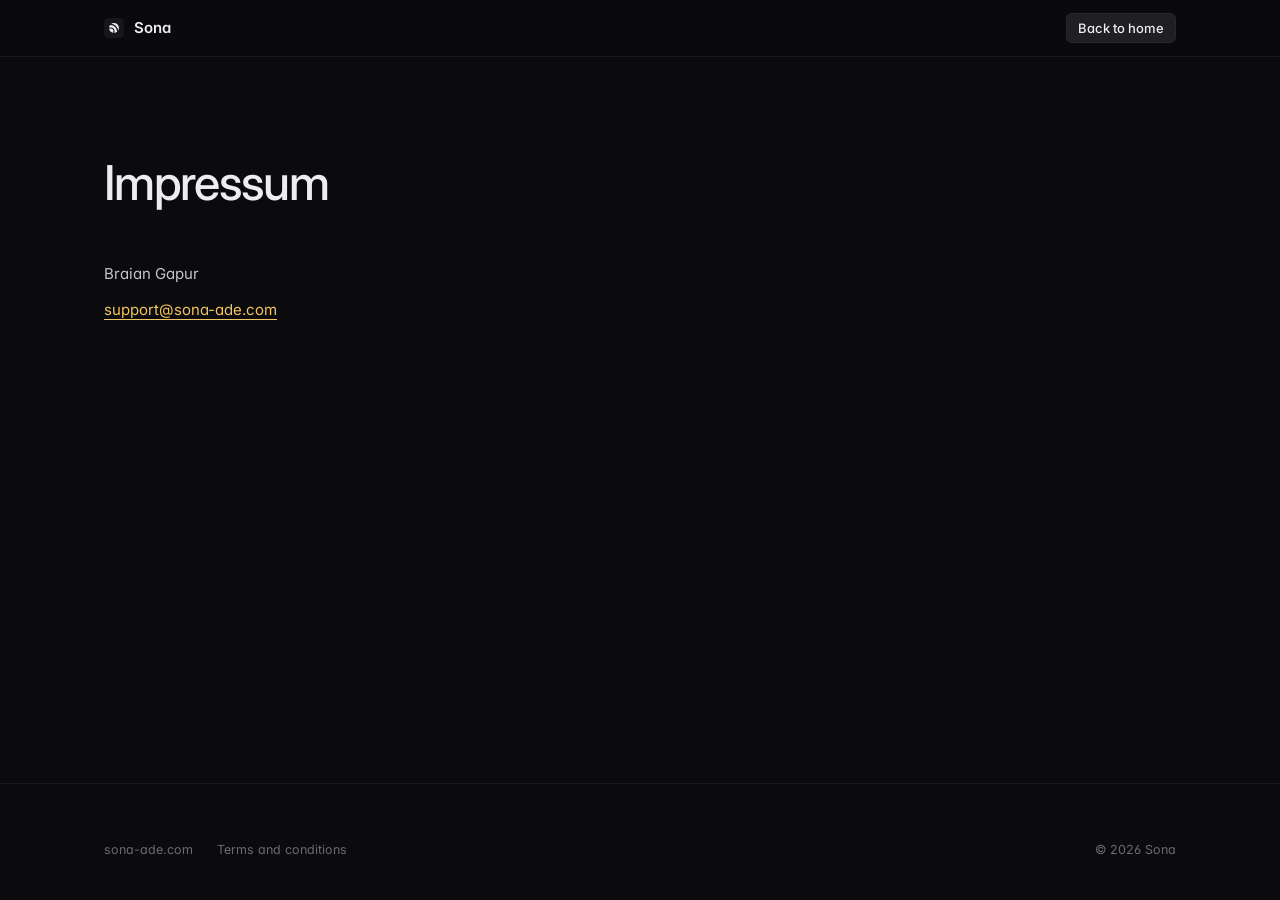
==== impressum.html @ fad78270 "Add legal pages and planned trial details" ====
<!doctype html>
<html lang="en">
  <head>
    <meta charset="utf-8" />
    <meta name="viewport" content="width=device-width, initial-scale=1, viewport-fit=cover" />
    <title>Impressum | Sona</title>
    <meta name="description" content="Operator and contact information for Sona." />
    <meta name="theme-color" content="#0B0B0D" />
    <link rel="canonical" href="https://sona-ade.com/impressum.html" />
    <link rel="icon" href="assets/sona-mark.svg" type="image/svg+xml" />
    <link rel="preconnect" href="https://fonts.googleapis.com" />
    <link rel="preconnect" href="https://fonts.gstatic.com" crossorigin />
    <link
      href="https://fonts.googleapis.com/css2?family=Inter:wght@400;500;600&amp;family=JetBrains+Mono:wght@400;500&amp;display=swap"
      rel="stylesheet"
    />
    <link rel="stylesheet" href="styles.css" />
  </head>
  <body class="legal-page">
    <a class="skip-link" href="#main">Skip to content</a>
    <header class="site-header">
      <div class="wrap header-inner">
        <a class="brand" href="./" aria-label="Sona home">
          <img class="mark" src="assets/sona-mark.svg" width="20" height="20" alt="" />
          Sona
        </a>
        <div class="header-actions">
          <a class="btn btn-secondary btn-sm" href="./">Back to home</a>
        </div>
      </div>
    </header>
    <main class="wrap legal-main" id="main">
      <h1>Impressum</h1>
      <address class="legal-contact">
        <p>Braian Gapur</p>
        <p><a href="mailto:support@sona-ade.com">support@sona-ade.com</a></p>
      </address>
    </main>
    <footer class="site-footer">
      <div class="wrap footer-base">
        <nav class="legal-links" aria-label="Footer">
          <a href="./">sona-ade.com</a>
          <a href="terms.html">Terms and conditions</a>
        </nav>
        <span>© 2026 Sona</span>
      </div>
    </footer>
  </body>
</html>
---- styles.css ----
/* Tokens: copied from the Sona desktop design system (design/linear-study/ds/tokens.css). */
:root {
  color-scheme: dark;
  --bg-frame: #0B0B0D;
  --bg-panel: #111114;
  --bg-raised: #17171B;
  --bg-overlay: #1C1C21;
  --bg-inset: #08080A;
  --bg-control: #1F1F24;
  --bg-hover: rgba(255, 255, 255, 0.035);
  --bg-active: rgba(255, 255, 255, 0.065);
  --border-subtle: rgba(255, 255, 255, 0.055);
  --border: #26262C;
  --border-strong: #383840;
  --fg: #EDEDF0;
  --fg-2: #C4C4CC;
  --fg-muted: #9C9CA6;
  --fg-faint: #6A6A74;
  --accent: #E9A81C;
  --accent-hover: #F3C462;
  --accent-fg: #14100A;
  --accent-text: #F3C462;
  --accent-tint: rgba(233, 168, 28, 0.12);
  --accent-ring: rgba(233, 168, 28, 0.5);
  --st-active: #3FB950;
  --st-planning: #6FA8DC;
  --st-blocked: #E2703C;
  --st-failed: #F0555B;
  --st-pending: #6A6A74;
  --data-1: #E9A81C;
  --data-2: #6FA8DC;
  --data-3: #3FB950;
  --data-5: #B48EAD;
  --diff-add: rgba(63, 185, 80, 0.15);
  --diff-del: rgba(240, 85, 91, 0.15);
  --shadow-pop: 0 0 0 0.5px rgba(0, 0, 0, 0.4), 0 8px 24px rgba(0, 0, 0, 0.5), 0 2px 6px rgba(0, 0, 0, 0.3);
  --shadow-frame: 0 0 0 0.5px rgba(0, 0, 0, 0.5), 0 40px 120px rgba(0, 0, 0, 0.55);
  --font-sans: "Inter", ui-sans-serif, system-ui, -apple-system, "Segoe UI", sans-serif;
  --font-mono: "JetBrains Mono", ui-monospace, "SF Mono", Menlo, Consolas, monospace;
  --r-xs: 4px;
  --r-sm: 6px;
  --r-md: 8px;
  --r-lg: 12px;
  --ease: cubic-bezier(0.25, 0.46, 0.45, 0.94);
  --dur: 160ms;
  --wrap: 1120px;
}

*, *::before, *::after { box-sizing: border-box; }
html { -webkit-text-size-adjust: 100%; scroll-behavior: smooth; scroll-padding-top: 72px; }
body {
  margin: 0;
  background: var(--bg-frame);
  color: var(--fg);
  font-family: var(--font-sans);
  font-size: 15px;
  line-height: 1.6;
  font-feature-settings: "cv11", "ss01", "ss03";
  -webkit-font-smoothing: antialiased;
  -moz-osx-font-smoothing: grayscale;
}
a { color: inherit; text-decoration: none; }
code, pre, kbd { font-family: var(--font-mono); }
h1, h2, h3, p { margin: 0; }
ul, ol { margin: 0; padding: 0; list-style: none; }
:focus-visible { outline: 2px solid var(--accent-ring); outline-offset: 2px; border-radius: var(--r-xs); }
::selection { background: var(--accent-tint); color: var(--fg); }

.wrap { width: 100%; max-width: var(--wrap); margin: 0 auto; padding: 0 24px; }
.skip-link { position: absolute; left: 16px; top: -48px; padding: 8px 12px; background: var(--fg); color: var(--bg-frame); border-radius: var(--r-sm); z-index: 100; font-size: 13px; }
.skip-link:focus { top: 12px; }
.mono { font-family: var(--font-mono); }
.sprite { position: absolute; }
.sr-only { position: absolute; width: 1px; height: 1px; padding: 0; margin: -1px; overflow: hidden; clip: rect(0 0 0 0); white-space: nowrap; border: 0; }

/* Mark */
.mark { display: block; flex: none; }

/* Buttons */
.btn {
  display: inline-flex; align-items: center; gap: 8px;
  height: 36px; padding: 0 14px;
  border-radius: var(--r-md);
  font-size: 13.5px; font-weight: 500; line-height: 1;
  border: 1px solid transparent;
  transition: background var(--dur) var(--ease), border-color var(--dur) var(--ease), color var(--dur) var(--ease);
  cursor: pointer; white-space: nowrap;
}
.btn-sm { height: 30px; padding: 0 11px; font-size: 13px; border-radius: var(--r-sm); }
.btn-primary { background: var(--accent); color: var(--accent-fg); }
.btn-primary:hover { background: var(--accent-hover); }
.btn-secondary { background: var(--bg-control); color: var(--fg); border-color: var(--border); }
.btn-secondary:hover { border-color: var(--border-strong); background: var(--bg-overlay); }
.btn-quiet { color: var(--fg-muted); padding: 0 8px; }
.btn-quiet:hover { color: var(--fg); }

/* Header */
.site-header {
  position: sticky; top: 0; z-index: 50;
  background: rgba(11, 11, 13, 0.78);
  backdrop-filter: saturate(140%) blur(14px);
  -webkit-backdrop-filter: saturate(140%) blur(14px);
  border-bottom: 1px solid var(--border-subtle);
}
.header-inner { display: flex; align-items: center; gap: 32px; height: 56px; }
.brand { display: inline-flex; align-items: center; gap: 10px; font-weight: 600; font-size: 15px; letter-spacing: -0.01em; }
.site-nav { display: flex; gap: 4px; font-size: 13.5px; color: var(--fg-muted); }
.site-nav a { padding: 6px 10px; border-radius: var(--r-sm); transition: color var(--dur) var(--ease); }
.site-nav a:hover { color: var(--fg); }
.header-actions { margin-left: auto; display: flex; align-items: center; gap: 8px; }

/* Hero */
.hero { position: relative; padding: 112px 0 0; overflow: hidden; }
.hero::before {
  content: ""; position: absolute; inset: 0 0 auto 0; height: 720px; pointer-events: none;
  background: radial-gradient(60% 50% at 50% 0%, rgba(255, 255, 255, 0.045), transparent 70%);
}
.hero-inner { position: relative; display: flex; flex-direction: column; align-items: center; text-align: center; }
.hero-inner > * { max-width: 860px; }
.label {
  display: inline-flex; align-items: center; gap: 8px;
  font-size: 13px; color: var(--fg-muted);
}
.label .tick { width: 6px; height: 6px; border-radius: 50%; background: var(--accent); }
.hero-title {
  margin-top: 24px;
  font-size: clamp(38px, 5.6vw, 64px);
  line-height: 1.04;
  letter-spacing: -0.035em;
  font-weight: 600;
  text-wrap: balance;
}
.hero-title span { color: var(--fg-muted); }
.hero-lede {
  margin-top: 24px; max-width: 660px;
  font-size: 18px; line-height: 1.55; color: var(--fg-muted);
  text-wrap: pretty;
}
.hero-actions { margin-top: 36px; display: flex; flex-wrap: wrap; align-items: center; justify-content: center; gap: 12px; }
/* Product frame */
.stage { position: relative; margin-top: 80px; }
.stage::after {
  content: ""; position: absolute; left: 0; right: 0; bottom: 0; height: 180px; pointer-events: none;
  background: linear-gradient(to bottom, transparent, var(--bg-frame));
}
.app {
  display: grid; grid-template-columns: 228px 1fr;
  height: 640px;
  background: var(--bg-frame);
  border: 1px solid var(--border);
  border-radius: var(--r-lg);
  box-shadow: var(--shadow-frame);
  overflow: hidden;
  font-size: 13px; line-height: 1.45;
  user-select: none;
}
.app-side { display: flex; flex-direction: column; padding: 12px 8px; gap: 2px; }
.app-brand { display: flex; align-items: center; gap: 9px; padding: 6px 8px 14px; font-weight: 600; }
.app-brand .search { margin-left: auto; color: var(--fg-faint); }
.nav-item { display: flex; align-items: center; gap: 10px; height: 30px; padding: 0 8px; border-radius: var(--r-sm); color: var(--fg-2); }
.nav-item svg { flex: none; color: var(--fg-muted); }
.nav-item em { margin-left: auto; font-style: normal; color: var(--fg-faint); font-size: 12px; font-variant-numeric: tabular-nums; }
.nav-item.is-on { background: var(--bg-active); color: var(--fg); }
.nav-group { padding: 16px 8px 6px; font-size: 12px; color: var(--fg-faint); }
.nav-spacer { flex: 1; }
.app-panel {
  margin: 8px 8px 8px 0;
  background: var(--bg-panel);
  border: 1px solid var(--border-subtle);
  border-radius: var(--r-lg);
  display: flex; flex-direction: column; min-width: 0; overflow: hidden;
}
.app-top { display: flex; align-items: center; gap: 8px; height: 44px; padding: 0 16px; border-bottom: 1px solid var(--border-subtle); color: var(--fg-muted); }
.app-top b { color: var(--fg); font-weight: 500; }
.app-top .sep { color: var(--fg-faint); }
.app-top .tools { margin-left: auto; display: flex; gap: 14px; color: var(--fg-faint); }
.app-body { padding: 28px 40px; overflow: hidden; }
.detail { max-width: 760px; margin: 0 auto; }
.chips { display: flex; flex-wrap: wrap; align-items: center; gap: 8px; }
.chip {
  display: inline-flex; align-items: center; gap: 6px;
  height: 22px; padding: 0 8px; border-radius: var(--r-full, 999px);
  border: 1px solid var(--border); color: var(--fg-2); font-size: 12px;
}
.chip--active { color: var(--st-active); border-color: rgba(63, 185, 80, 0.35); background: rgba(63, 185, 80, 0.08); }
.chip .dot { width: 6px; height: 6px; border-radius: 50%; background: currentColor; }
.chip .dot--active { color: var(--st-active); }
.chip-key { color: var(--fg-faint); font-size: 12px; }
.detail-title { margin-top: 12px; font-size: 22px; line-height: 1.3; font-weight: 600; letter-spacing: -0.015em; }
.detail-meta { margin-top: 8px; display: flex; flex-wrap: wrap; gap: 18px; color: var(--fg-muted); font-size: 12.5px; }
.detail-meta span { display: inline-flex; align-items: center; gap: 6px; }
.detail-meta code { font-size: 12px; }
.controls { margin-top: 16px; display: flex; flex-wrap: wrap; gap: 8px; }
.ctl {
  display: inline-flex; align-items: center; gap: 8px; height: 28px; padding: 0 10px;
  border: 1px solid var(--border); border-radius: var(--r-sm); color: var(--fg-2); font-size: 12.5px; font-weight: 500;
}
.ctl kbd { display: inline-grid; place-items: center; min-width: 17px; height: 17px; padding: 0 4px; border-radius: 3px; border: 1px solid var(--border); font-size: 10.5px; color: var(--fg-faint); }
.ctl--danger { color: var(--st-failed); }
.stats { margin-top: 20px; display: grid; grid-template-columns: repeat(4, 1fr); border: 1px solid var(--border); border-radius: var(--r-md); }
.stat { padding: 12px 14px; }
.stat + .stat { border-left: 1px solid var(--border); }
.stat small { display: block; color: var(--fg-faint); font-size: 12px; }
.stat b { display: block; margin-top: 2px; font-weight: 500; font-size: 15px; font-variant-numeric: tabular-nums; }
.stat i { display: block; font-style: normal; color: var(--fg-faint); font-size: 11.5px; }
.block-head { margin-top: 24px; display: flex; align-items: center; gap: 8px; font-weight: 500; }
.block-head em { font-style: normal; color: var(--fg-faint); font-weight: 400; font-variant-numeric: tabular-nums; }
.subtasks { margin-top: 10px; border: 1px solid var(--border); border-radius: var(--r-md); overflow: hidden; }
.subtask { position: relative; display: flex; align-items: center; gap: 12px; height: 38px; padding: 0 14px; color: var(--fg-2); }
.subtask + .subtask { border-top: 1px solid var(--border-subtle); }
.subtask .n { width: 18px; color: var(--fg-faint); font-family: var(--font-mono); font-size: 11.5px; }
.subtask .end { margin-left: auto; color: var(--fg-faint); font-family: var(--font-mono); font-size: 11.5px; font-variant-numeric: tabular-nums; }
.subtask.is-run { background: var(--bg-hover); color: var(--fg); }
.subtask.is-run::before { content: ""; position: absolute; left: 0; top: 0; bottom: 0; width: 2px; background: var(--accent); }
.subtask.is-run .end { color: var(--fg-2); }
.subtask.is-todo { color: var(--fg-muted); }
.pipeline { margin-top: 10px; display: flex; flex-wrap: wrap; align-items: center; gap: 6px; }
.phase {
  display: inline-flex; align-items: center; gap: 5px; height: 22px; padding: 0 7px;
  border: 1px solid var(--border); border-radius: var(--r-xs);
  font-family: var(--font-mono); font-size: 11.5px; color: var(--fg-faint);
  transition: color var(--dur) var(--ease), border-color var(--dur) var(--ease), background var(--dur) var(--ease);
}
.phase.is-done { color: var(--fg-2); }
.phase.is-done::before { content: "✓"; color: var(--st-active); font-size: 10.5px; }
.phase.is-run { color: var(--st-active); border-color: rgba(63, 185, 80, 0.45); background: rgba(63, 185, 80, 0.08); }
.pipeline .dash { width: 6px; height: 1px; background: var(--border-strong); }
.activity { margin-top: 10px; display: grid; gap: 8px; color: var(--fg-muted); font-size: 12.5px; }
.activity li { display: flex; align-items: center; gap: 10px; min-width: 0; }
.activity li > span:last-child { overflow: hidden; text-overflow: ellipsis; white-space: nowrap; }
.activity b { color: var(--fg-2); font-weight: 500; }
.activity code { font-size: 11.5px; color: var(--fg-2); }
.activity .ago { color: var(--fg-faint); }
.av { flex: none; display: inline-grid; place-items: center; width: 18px; height: 18px; border-radius: 50%; font-size: 9px; font-weight: 600; color: var(--bg-frame); }
.av--claude { background: #D97757; }
.av--run { background: transparent; color: var(--st-active); border: 1.5px solid currentColor; }
.activity li.is-new { animation: rise 320ms var(--ease); }
@keyframes rise { from { opacity: 0; transform: translateY(4px); } to { opacity: 1; transform: none; } }

/* Status icons */
.si { flex: none; width: 14px; height: 14px; }
.si--done { color: var(--st-active); }
.si--run { color: var(--st-active); }
.si--todo { color: var(--fg-faint); }
.si--warn { color: var(--st-blocked); }

/* Agents strip */
.agents { margin-top: 8px; padding: 40px 0 0; display: flex; flex-wrap: wrap; align-items: center; justify-content: space-between; gap: 16px 40px; color: var(--fg-faint); font-size: 13.5px; }
.agents ul { display: flex; flex-wrap: wrap; gap: 12px 40px; color: var(--fg-muted); font-weight: 500; font-size: 15px; letter-spacing: -0.01em; }
.agents li.is-soon { display: inline-flex; align-items: center; gap: 8px; color: var(--fg-faint); }
.soon { padding: 1px 6px; border: 1px solid var(--border); border-radius: var(--r-xs); font-size: 11px; font-weight: 500; letter-spacing: 0; color: var(--fg-faint); }

/* Sections */
.section { padding: 128px 0; border-top: 1px solid var(--border-subtle); }
.section-first { margin-top: 112px; }
.eyebrow { display: flex; align-items: center; gap: 10px; font-size: 13px; color: var(--fg-muted); }
.eyebrow .num { font-family: var(--font-mono); font-size: 12px; color: var(--fg-faint); }
.section h2 {
  margin-top: 20px; max-width: 760px;
  font-size: clamp(30px, 4vw, 44px); line-height: 1.1; letter-spacing: -0.03em; font-weight: 600;
  text-wrap: balance;
}
.section .lede { margin-top: 20px; max-width: 600px; font-size: 16.5px; color: var(--fg-muted); text-wrap: pretty; }

/* Pipeline section */
.stages { margin-top: 64px; display: grid; grid-template-columns: repeat(4, 1fr); border-top: 1px solid var(--border); }
.stg { padding: 24px 24px 28px 0; border-bottom: 1px solid var(--border-subtle); }
.stg:not(:nth-child(4n + 1)) { padding-left: 24px; border-left: 1px solid var(--border-subtle); }
.stg .n { font-family: var(--font-mono); font-size: 11.5px; color: var(--fg-faint); }
.stg h3 { margin-top: 14px; font-size: 15px; font-weight: 500; letter-spacing: -0.01em; }
.stg p { margin-top: 6px; font-size: 13.5px; color: var(--fg-muted); line-height: 1.55; }
.stg code { display: inline-block; margin-top: 14px; font-size: 11.5px; color: var(--fg-2); padding: 2px 6px; border: 1px solid var(--border); border-radius: var(--r-xs); }
.note { margin-top: 28px; font-size: 13.5px; color: var(--fg-faint); }

/* Split sections */
.split { display: grid; grid-template-columns: minmax(0, 5fr) minmax(0, 6fr); gap: 72px; align-items: center; }
.points { margin-top: 36px; display: grid; gap: 20px; }
.points li { display: grid; grid-template-columns: 20px 1fr; gap: 12px; }
.points svg { margin-top: 3px; color: var(--fg-muted); }
.points b { display: block; font-weight: 500; font-size: 14.5px; }
.points span { display: block; margin-top: 2px; color: var(--fg-muted); font-size: 14px; }

.surface {
  background: var(--bg-panel); border: 1px solid var(--border); border-radius: var(--r-lg);
  box-shadow: var(--shadow-pop); font-size: 13px; line-height: 1.45; overflow: hidden;
}
.surface-head { display: flex; align-items: center; gap: 8px; height: 40px; padding: 0 14px; border-bottom: 1px solid var(--border-subtle); color: var(--fg-muted); font-size: 12.5px; }
.surface-head b { color: var(--fg); font-weight: 500; }
.surface-head .right { margin-left: auto; }

/* Confirmation card mock */
.confirm-body { padding: 18px 18px 16px; }
.confirm-title { font-size: 15px; font-weight: 500; }
.confirm-sub { margin-top: 4px; color: var(--fg-muted); font-size: 12.5px; }
.kv { margin-top: 16px; display: grid; grid-template-columns: 92px 1fr; gap: 8px 12px; font-size: 12.5px; }
.kv dt { color: var(--fg-faint); }
.kv dd { margin: 0; color: var(--fg-2); min-width: 0; overflow: hidden; text-overflow: ellipsis; white-space: nowrap; }
.kv code { font-size: 12px; }
.ok { color: var(--st-active); }
.confirm-actions { display: flex; justify-content: flex-end; gap: 8px; padding: 12px 14px; border-top: 1px solid var(--border-subtle); background: var(--bg-raised); }

/* Diff mock */
.diff { font-family: var(--font-mono); font-size: 12px; line-height: 1.7; }
.diff .ln { display: grid; grid-template-columns: 36px 14px 1fr; padding-right: 14px; color: var(--fg-2); white-space: pre; }
.diff .ln i { font-style: normal; color: var(--fg-faint); text-align: right; padding-right: 10px; }
.diff .ln--add { background: var(--diff-add); }
.diff .ln--del { background: var(--diff-del); }
.diff .ln--hunk { color: var(--fg-faint); background: var(--bg-raised); }
.thread { margin: 6px 14px 8px 50px; padding: 10px 12px; border: 1px solid var(--border); border-radius: var(--r-md); background: var(--bg-raised); font-family: var(--font-sans); font-size: 12.5px; line-height: 1.5; white-space: normal; }
.thread p + p { margin-top: 6px; }
.thread b { font-weight: 500; }
.thread .who { color: var(--fg-faint); }

/* Continuity timeline */
.timeline { padding: 6px 0; }
.tl { position: relative; display: grid; grid-template-columns: 40px 1fr auto; align-items: start; padding: 12px 16px 12px 0; }
.tl::before { content: ""; position: absolute; left: 19.5px; top: 0; bottom: 0; width: 1px; background: var(--border); }
.tl:first-child::before { top: 20px; }
.tl:last-child::before { bottom: calc(100% - 20px); }
.tl .node { position: relative; justify-self: center; margin-top: 4px; width: 9px; height: 9px; border-radius: 50%; background: var(--bg-panel); border: 1.5px solid var(--fg-faint); }
.tl--done .node { border-color: var(--st-active); background: var(--st-active); }
.tl--cut .node { border-color: var(--st-blocked); }
.tl--run .node { border-color: var(--st-active); box-shadow: 0 0 0 3px rgba(63, 185, 80, 0.16); }
.tl b { font-weight: 500; }
.tl p { margin-top: 2px; color: var(--fg-muted); font-size: 12.5px; }
.tl p code { font-size: 11.5px; color: var(--fg-2); }
.tl time { color: var(--fg-faint); font-size: 12px; font-variant-numeric: tabular-nums; }

/* Feature grid */
.grid { margin-top: 64px; display: grid; grid-template-columns: repeat(3, 1fr); border: 1px solid var(--border); border-radius: var(--r-lg); overflow: hidden; }
.cell { padding: 28px 28px 32px; background: var(--bg-frame); transition: background var(--dur) var(--ease); }
.cell:hover { background: var(--bg-panel); }
.cell:not(:nth-child(3n + 1)) { border-left: 1px solid var(--border); }
.cell:nth-child(n + 4) { border-top: 1px solid var(--border); }
.cell code { font-size: 11.5px; color: var(--fg-faint); }
.cell h3 { margin-top: 28px; font-size: 15px; font-weight: 500; letter-spacing: -0.01em; }
.cell p { margin-top: 8px; font-size: 13.5px; color: var(--fg-muted); line-height: 1.6; }

/* Agents */
.agent-grid { margin-top: 64px; display: grid; grid-template-columns: repeat(4, 1fr); border: 1px solid var(--border); border-radius: var(--r-lg); overflow: hidden; }
.agent-card { display: flex; flex-direction: column; padding: 24px 24px 28px; background: var(--bg-frame); transition: background var(--dur) var(--ease); }
.agent-card:hover { background: var(--bg-panel); }
.agent-card + .agent-card { border-left: 1px solid var(--border); }
.agent-head { display: flex; align-items: center; justify-content: space-between; gap: 12px; }
.agent-card h3 { font-size: 15px; font-weight: 500; letter-spacing: -0.01em; }
.agent-card p { margin-top: 4px; font-size: 13px; color: var(--fg-muted); }
.agent-card code { align-self: flex-start; margin-top: 32px; padding: 2px 6px; border: 1px solid var(--border); border-radius: var(--r-xs); font-size: 11.5px; color: var(--fg-2); }
.agent-card--soon h3, .agent-card--soon code { color: var(--fg-muted); }
.agent-card--soon code { border-style: dashed; }
.status { display: inline-flex; align-items: center; gap: 6px; height: 20px; padding: 0 8px; border-radius: 999px; border: 1px solid var(--border); font-size: 11.5px; white-space: nowrap; }
.status--ok { color: var(--st-active); border-color: rgba(63, 185, 80, 0.35); background: rgba(63, 185, 80, 0.08); }
.status--ok::before { content: ""; width: 6px; height: 6px; border-radius: 50%; background: currentColor; }
.status--soon { color: var(--fg-faint); border-style: dashed; }

/* Local-first */
.tree { padding: 18px 20px; font-family: var(--font-mono); font-size: 12.5px; line-height: 1.85; color: var(--fg-2); white-space: pre; overflow-x: auto; scrollbar-width: thin; scrollbar-color: var(--border-strong) transparent; }
.tree .d { color: var(--fg-faint); }
.tree .h { color: var(--fg); }
.facts { margin-top: 36px; display: grid; grid-template-columns: repeat(3, 1fr); border-top: 1px solid var(--border); }
.facts div { padding: 16px 16px 0 0; }
.facts div + div { padding-left: 16px; border-left: 1px solid var(--border-subtle); }
.facts b { display: block; font-weight: 500; font-size: 14px; }
.facts span { display: block; margin-top: 2px; font-size: 13px; color: var(--fg-muted); }

/* Pricing */
.pricing-inner { max-width: 880px; }
.pricing-plans { max-width: 400px; margin-top: 36px; }
.pricing-plan { display: flex; flex-direction: column; align-items: flex-start; padding: 28px; border: 1px solid var(--border); border-radius: var(--r-lg); background: var(--bg-panel); }
.pricing-plan-pro { border-color: var(--border-strong); }
.pricing-timing { margin-bottom: 20px; color: var(--fg-muted); font-size: 12px; }
.pricing-plan h3 { font-size: 20px; font-weight: 500; }
.pricing-price { margin-top: 12px; font-size: 44px; font-weight: 600; line-height: 1.2; letter-spacing: -0.04em; }
.pricing-price span { color: var(--fg-muted); font-size: 14px; font-weight: 400; letter-spacing: normal; }
.pricing-billing { margin-top: 8px; color: var(--fg-muted); font-size: 13px; }
.pricing-description { margin: 28px 0; color: var(--fg-2); font-size: 15px; }
.pricing-plan .btn { margin-top: auto; min-height: 44px; height: auto; padding: 12px 18px; }
.pricing-details { margin-top: 24px; max-width: 680px; color: var(--fg-muted); font-size: 14px; }
.pricing-status { margin-top: 12px; color: var(--fg-muted); font-size: 12px; }

/* Downloads */
.download-inner { max-width: 640px; }
.downloads [hidden] { display: none; }
.platform-picker {
  display: flex; gap: 4px; padding: 4px; width: fit-content; max-width: 100%;
  margin: 28px 0 20px; border: 1px solid var(--border); border-radius: var(--r-md);
}
.platform-picker button {
  padding: 10px 20px; min-height: 44px; border: 0; border-radius: var(--r-xs);
  background: transparent; color: var(--fg-muted); font: 500 14px/1.4 var(--font-sans); cursor: pointer;
}
.platform-picker button:hover { color: var(--fg); }
.platform-picker button[aria-pressed="true"] { background: var(--bg-control); color: var(--fg); }
.download-package { padding: 24px; background: var(--bg-panel); border: 1px solid var(--border); border-radius: var(--r-lg); }
.download-package h3 { font-size: 18px; font-weight: 500; }
.download-compat { margin: 5px 0 24px; font-size: 14px; color: var(--fg-muted); }
.download-primary { min-height: 44px; height: auto; padding: 12px 18px; gap: 10px; }
.download-primary svg { flex: none; }
.download-meta { display: flex; flex-wrap: wrap; gap: 8px 20px; margin-top: 18px; color: var(--fg-muted); font-size: 12px; }
.download-meta a, .download-help, .download-fallback a { text-decoration: underline; text-underline-offset: 4px; }
.download-meta a:hover, .download-help:hover { color: var(--accent-text); }
.download-note { margin: 20px 0 8px; color: var(--fg-muted); font-size: 12px; }
.download-help { font-size: 13px; }
.download-fallback { margin-top: 28px; }
.download-fallback li { display: flex; flex-direction: column; gap: 6px; padding: 20px 0; border-bottom: 1px solid var(--border); }
.download-fallback span, .download-fallback a:last-child { font-size: 13px; color: var(--fg-muted); }

/* Footer */
.site-footer { border-top: 1px solid var(--border-subtle); padding: 56px 0 40px; font-size: 13px; }
.footer-inner { display: grid; grid-template-columns: 1fr auto; gap: 48px; }
.footer-brand p { margin-top: 12px; color: var(--fg-faint); }
.footer-cols { display: grid; grid-template-columns: repeat(2, minmax(120px, auto)); gap: 48px; }
.footer-cols p { color: var(--fg-2); font-weight: 500; margin-bottom: 12px; }
.footer-cols a { display: block; color: var(--fg-faint); padding: 3px 0; transition: color var(--dur) var(--ease); }
.footer-cols a:hover { color: var(--fg); }
.footer-base { margin-top: 56px; display: flex; justify-content: space-between; gap: 16px; color: var(--fg-faint); font-size: 12.5px; }

/* Legal page */
.legal-page { display: flex; flex-direction: column; min-height: 100vh; }
.legal-main { flex: 1; padding-top: 88px; padding-bottom: 112px; }
.legal-main h1 { font-size: clamp(32px, 6vw, 48px); font-weight: 500; letter-spacing: -0.035em; }
.legal-contact { margin-top: 40px; font-style: normal; color: var(--fg-2); }
.legal-contact p + p { margin-top: 12px; }
.legal-contact a { color: var(--accent-text); text-decoration: underline; text-underline-offset: 4px; overflow-wrap: anywhere; }
.legal-contact a:hover { color: var(--fg); }
.legal-page .footer-base { margin-top: 0; }
.legal-copy { max-width: 720px; }
.legal-copy .legal-updated { margin-top: 16px; color: var(--fg-muted); font-size: 13px; }
.legal-copy .legal-intro { margin-top: 24px; }
.legal-copy h2 { margin-top: 40px; font-size: 21px; font-weight: 500; letter-spacing: -0.02em; }
.legal-copy p { color: var(--fg-2); }
.legal-copy section p { margin-top: 16px; }
.legal-copy a { color: var(--accent-text); text-decoration: underline; text-underline-offset: 4px; overflow-wrap: anywhere; }
.legal-copy a:hover { color: var(--fg); }
.legal-links { display: flex; flex-wrap: wrap; gap: 12px 24px; }

/* Responsive */
@media (max-width: 1024px) {
  .app { grid-template-columns: 1fr; }
  .app-side { display: none; }
  .app-panel { margin: 8px; }
  .split { grid-template-columns: 1fr; gap: 48px; }
  .stages { grid-template-columns: repeat(2, 1fr); }
  .stg:not(:nth-child(4n + 1)) { padding-left: 0; border-left: 0; }
  .stg:nth-child(even) { padding-left: 24px; border-left: 1px solid var(--border-subtle); }
  .agent-grid { grid-template-columns: repeat(2, 1fr); }
  .agent-card:nth-child(3) { border-left: 0; }
  .agent-card:nth-child(n + 3) { border-top: 1px solid var(--border); }
}
@media (max-width: 760px) {
  body { font-size: 14.5px; }
  .site-nav { display: none; }
  .hero { padding-top: 72px; }
  .hero-lede { font-size: 16.5px; }
  .stage { margin-top: 56px; }
  .app { height: 560px; }
  .app-body { padding: 20px; }
  .stats { grid-template-columns: repeat(2, 1fr); }
  .stat:nth-child(3) { border-left: 0; }
  .stat:nth-child(n + 3) { border-top: 1px solid var(--border); }
  .section { padding: 88px 0; }
  .section-first { margin-top: 72px; }
  .stages { grid-template-columns: 1fr; }
  .stg:nth-child(even) { padding-left: 0; border-left: 0; }
  .grid { grid-template-columns: 1fr; }
  .cell:not(:nth-child(3n + 1)) { border-left: 0; }
  .cell + .cell { border-top: 1px solid var(--border); }
  .agent-grid { grid-template-columns: 1fr; }
  .agent-card + .agent-card { border-left: 0; border-top: 1px solid var(--border); }
  .facts { grid-template-columns: 1fr; }
  .facts div + div { padding-left: 0; border-left: 0; }
  .footer-inner { grid-template-columns: 1fr; }
  .footer-cols { grid-template-columns: repeat(2, 1fr); gap: 32px; }
  .footer-base { flex-direction: column; }
  .tree { padding: 16px; font-size: 11px; }
  .agents ul { gap: 10px 28px; }
}
@media (max-width: 480px) {
  .platform-picker { width: 100%; }
  .platform-picker button { flex: 1; padding: 10px 8px; }
  .download-package { padding: 20px; }
  .download-primary { width: 100%; justify-content: center; }
}
@media (prefers-reduced-motion: reduce) {
  html { scroll-behavior: auto; }
  *, *::before, *::after { animation: none !important; transition: none !important; }
}
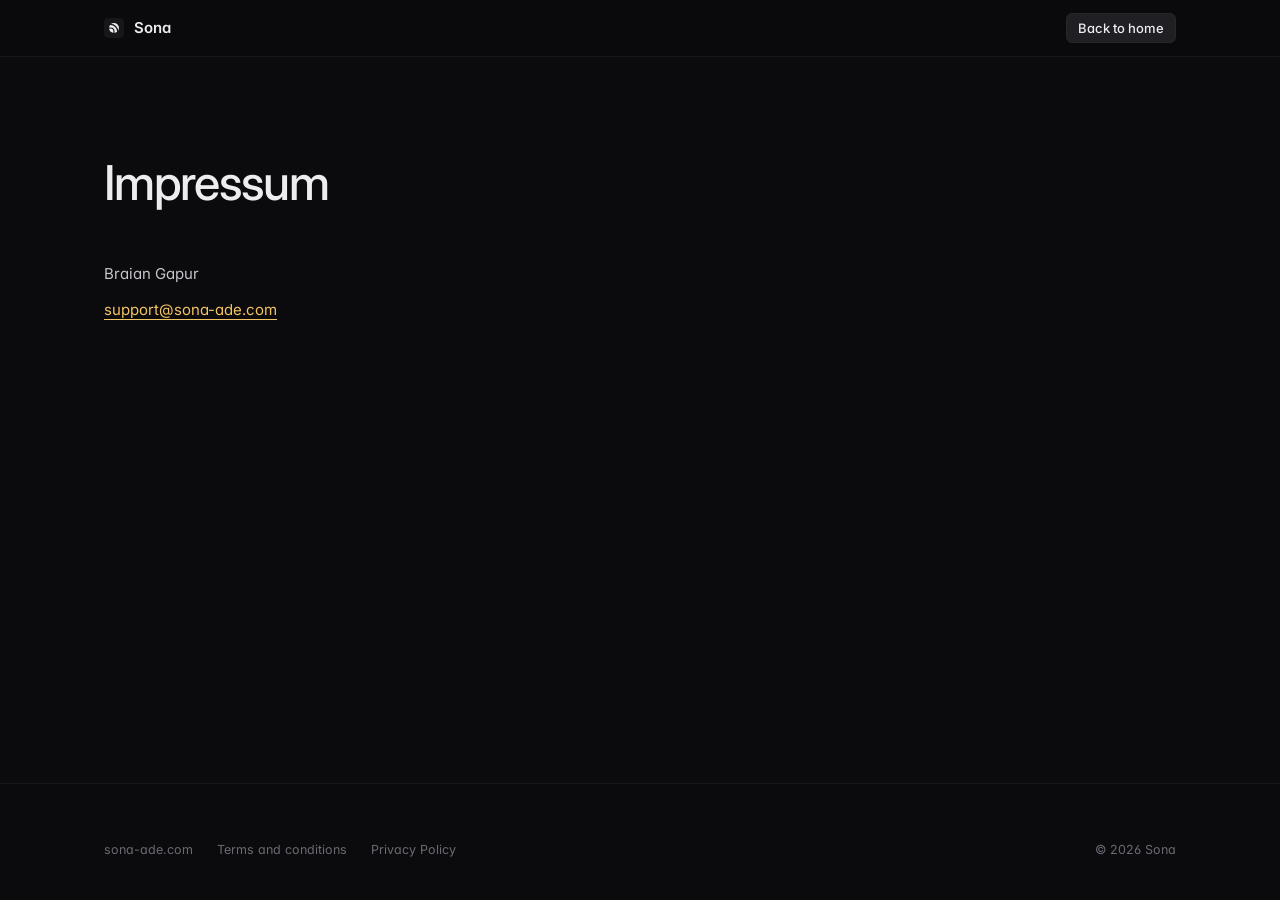
==== commit f0a3116f: "Move data disclosures into a draft privacy policy" ====
--- a/impressum.html
+++ b/impressum.html
@@ -41,6 +41,7 @@
         <nav class="legal-links" aria-label="Footer">
           <a href="./">sona-ade.com</a>
           <a href="terms.html">Terms and conditions</a>
+          <a href="privacy.html">Privacy Policy</a>
         </nav>
         <span>© 2026 Sona</span>
       </div>
